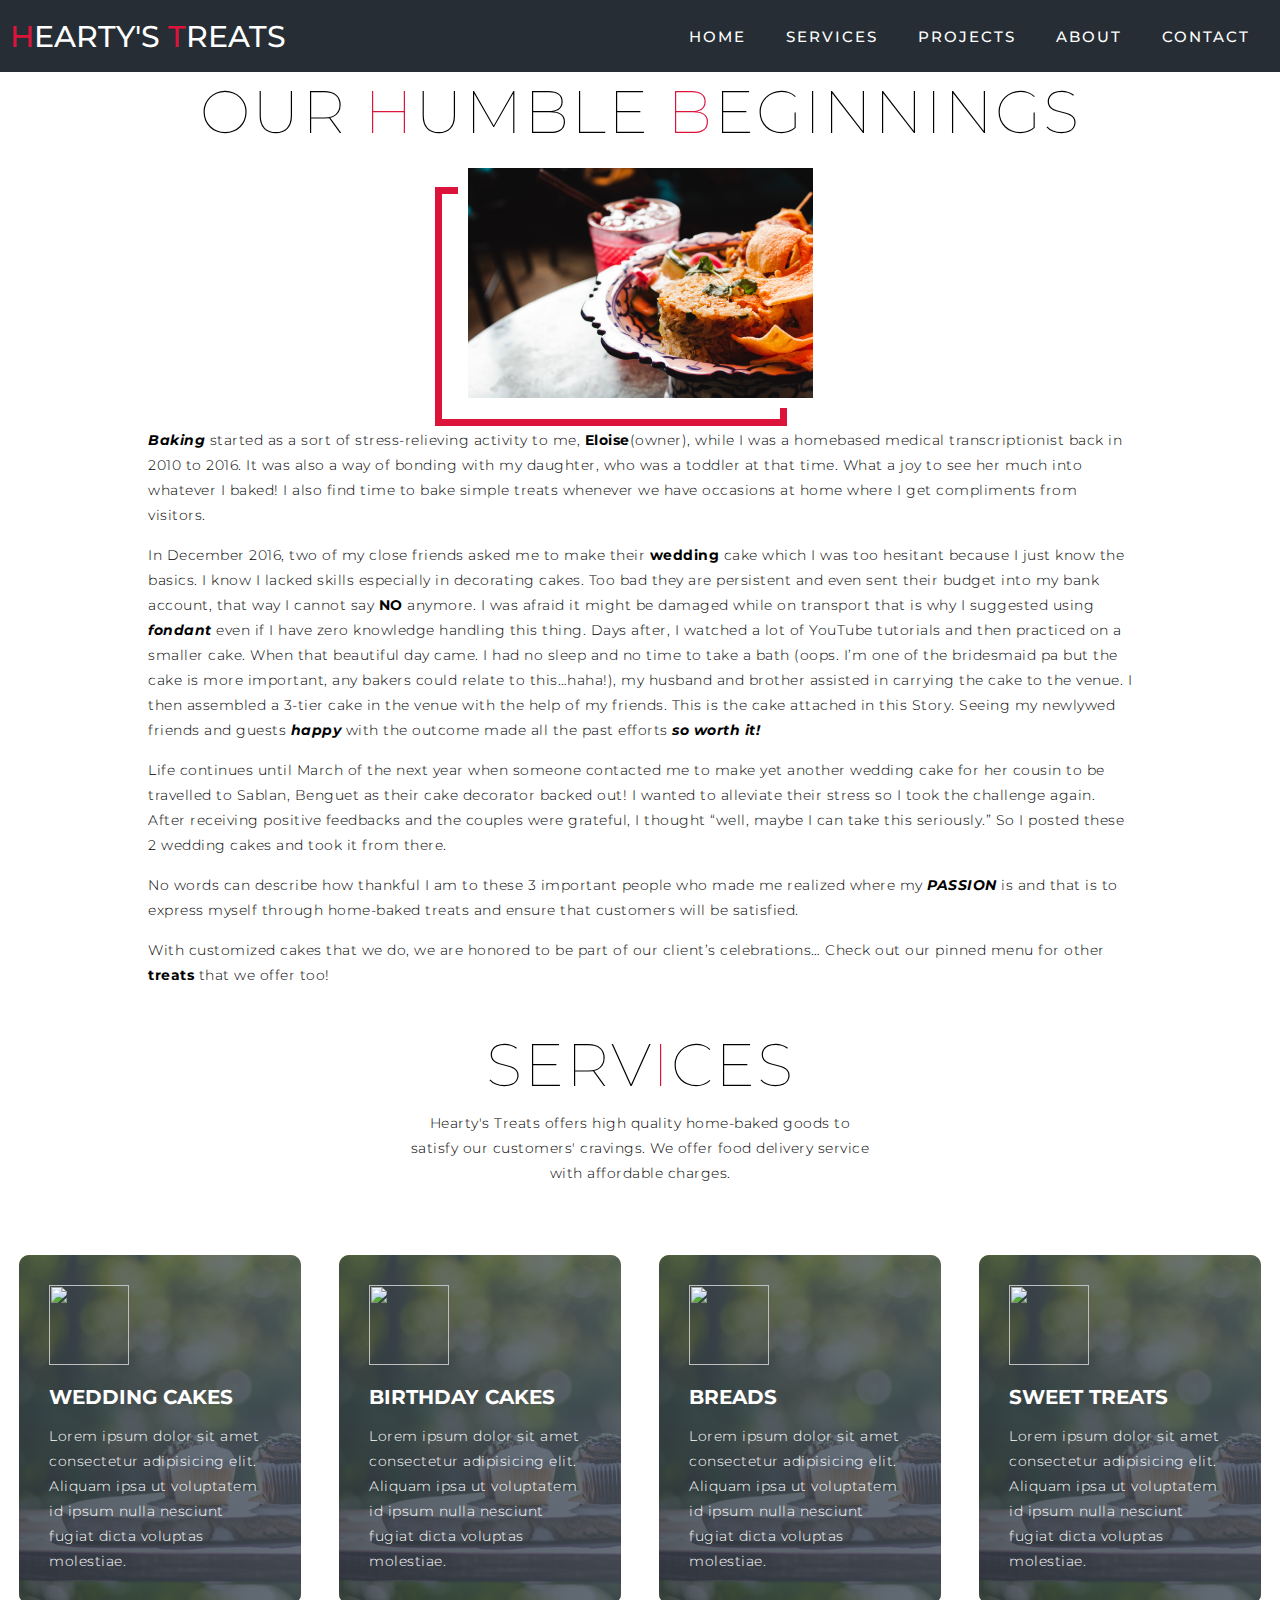
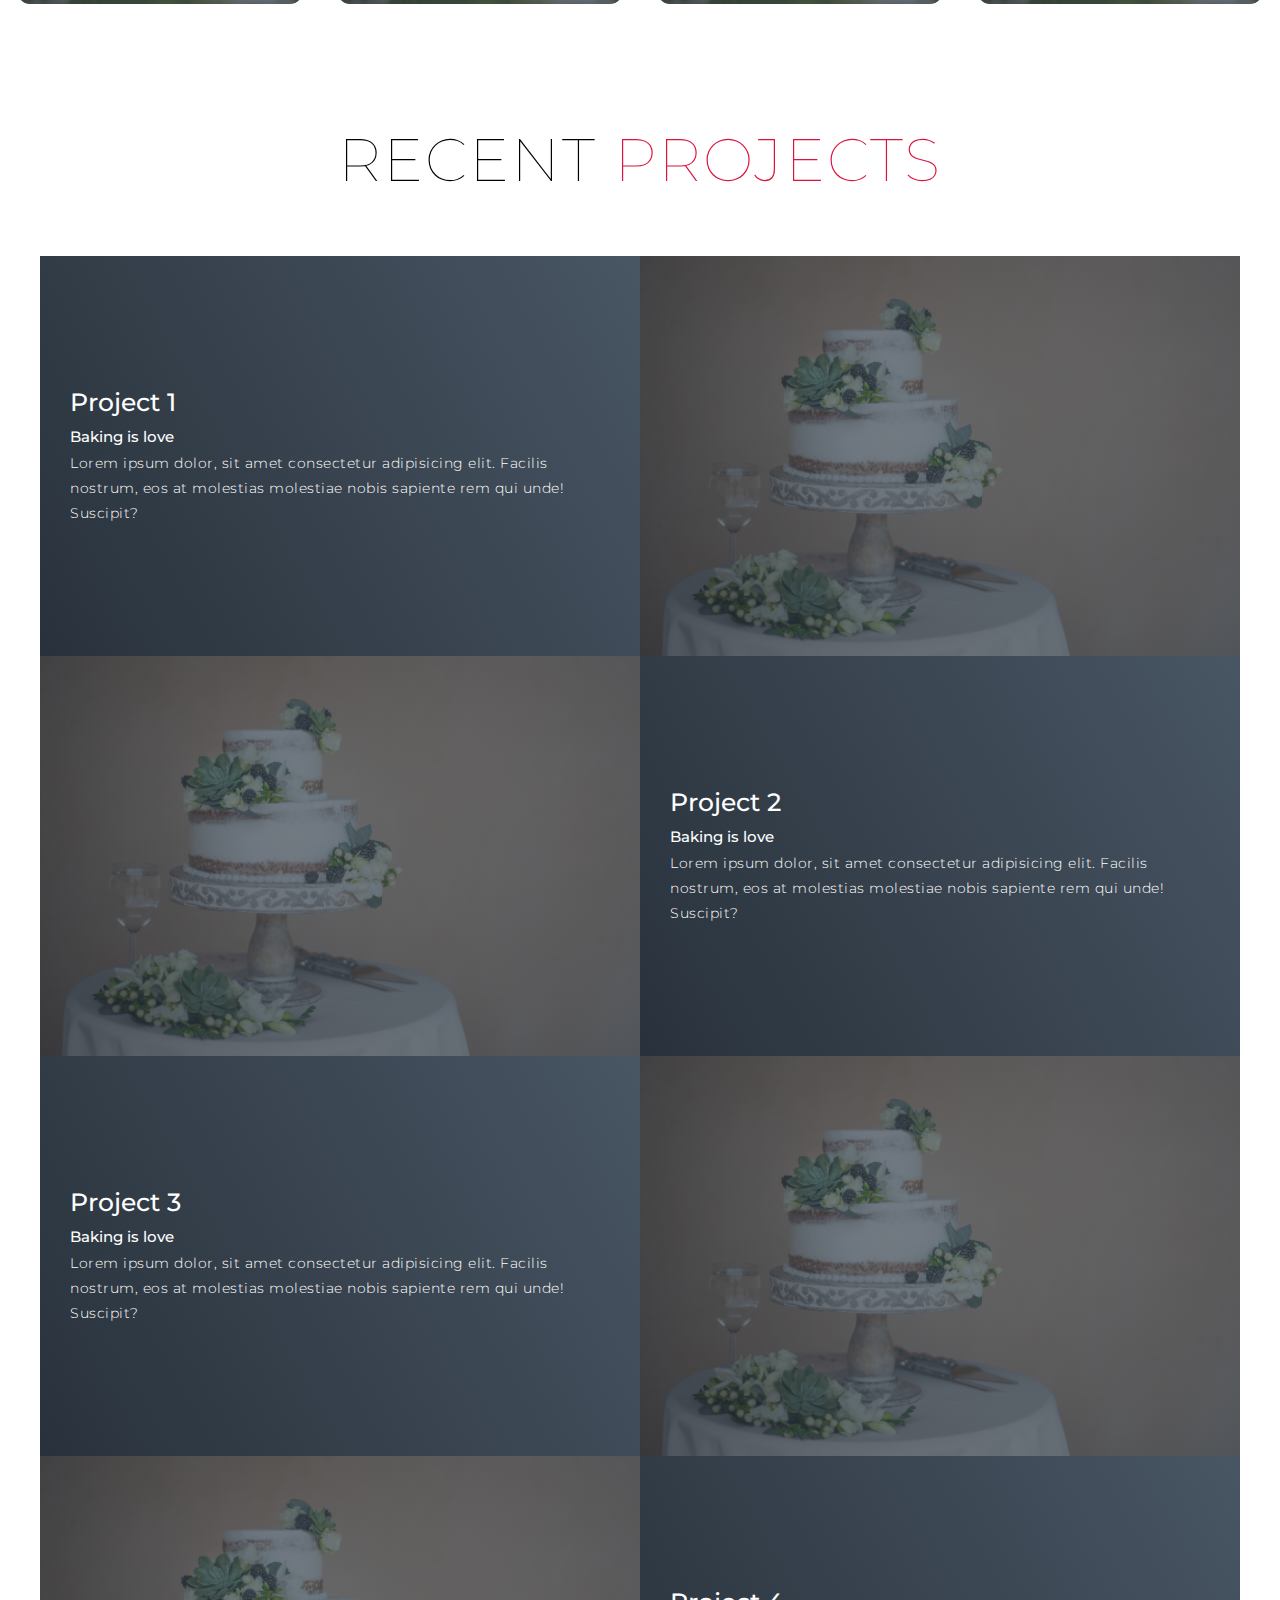
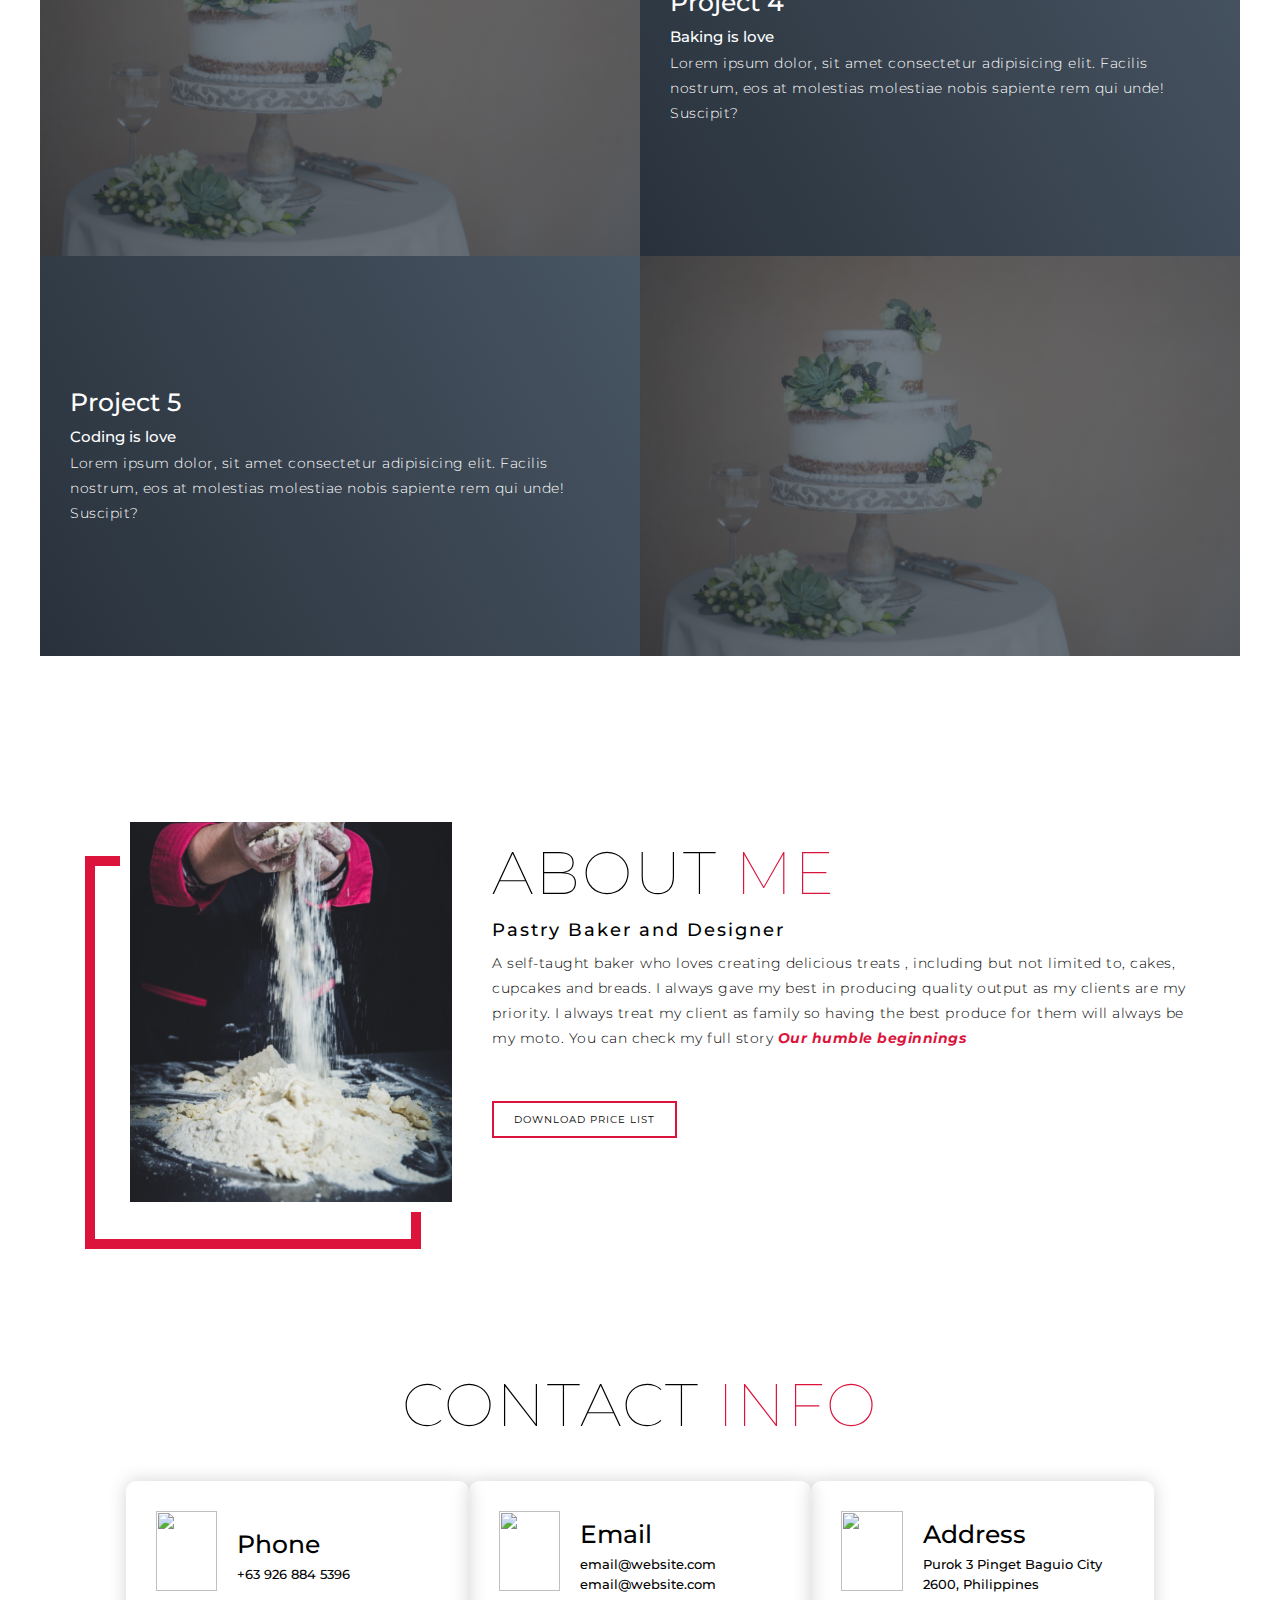
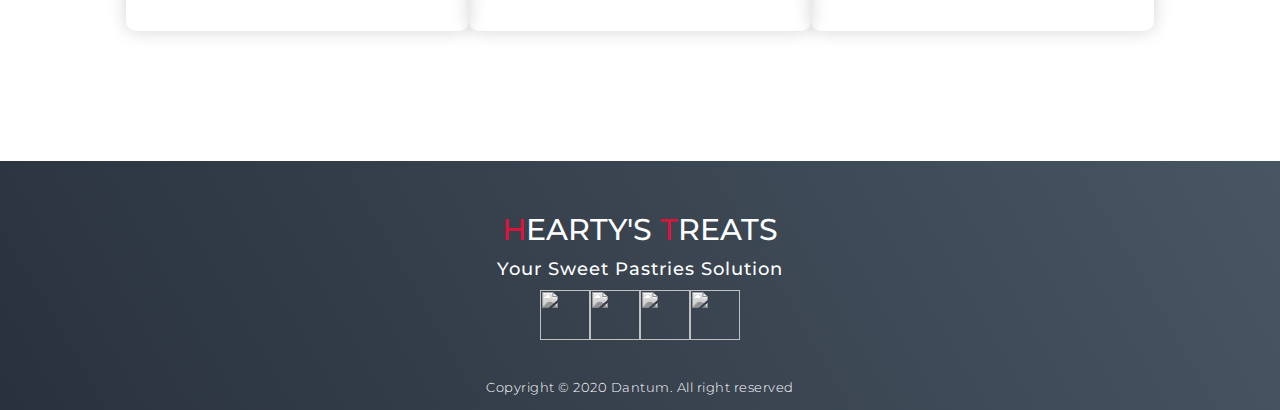
==== story.html @ d449adc9 "heartystreats commit" ====
<!DOCTYPE html>
<html lang="en">
<head>
  <meta charset="UTF-8">
  <meta name="viewport" content="width=device-width, initial-scale=1.0">
  <title>Hearty's Treats</title>
  <link rel="stylesheet" href="styles.css">
</head>
<body>
  <!-- Header -->
  <section id="header" class=" navBarbg">
    <div class="header container">
      <div class="nav-bar">
        <div class="brand">
          <a href="#hero"><h1><span>H</span>earty's <span>T</span>reats</h1></a>
        </div>
        <div class="nav-list">
          <div class="hamburger">
            <div class="bar"></div>
          </div>
          <ul>
            <li><a href="index.html" data-after="Home">home</a></li>
            <li><a href="#services" data-after="Services">services</a></li>
            <li><a href="#projects" data-after="Projects">projects</a></li>
            <li><a href="#about" data-after="About">about</a></li>
            <li><a href="#contact" data-after="Contact">contact</a></li>
          </ul>
        </div>
      </div>
    </div>
  </section>
  <!-- End Header -->

  <!-- Story Section -->
  <section id="story">
    <div class="story container">
        <h1 class="section-title">Our <span>H</span>umble <span>B</span>eginnings</h1>
        <div class="featured-img">
          <img src="img/food01.jpg" alt="featured-img">
        </div>
        <p><span class="boldItalic">Baking</span> started as a sort of stress-relieving activity to me, <span class="bold">Eloise</span>(owner), while I was a homebased medical transcriptionist back in 2010 to 2016. It was also a way of bonding with my daughter, who was a toddler at that time. What a joy to see her much into whatever I baked! I also find time to bake simple treats whenever we have occasions at home where I get compliments from visitors.</p>
        <P>In December 2016, two of my close friends asked me to make their <span class="bold">wedding</span> cake which I was too hesitant because I just know the basics. I know I lacked skills especially in decorating cakes. Too bad they are persistent and even sent their budget into my bank account, that way I cannot say <span class="bold">NO</span>  anymore. I was afraid it might be damaged while on transport that is why I suggested using <span class="boldItalic">fondant</span> even if I have zero knowledge handling this thing. Days after, I watched a lot of YouTube tutorials and then practiced on a smaller cake. When that beautiful day came. I had no sleep and no time to take a bath (oops. I’m one of the bridesmaid pa but the cake is more important, any bakers could relate to this…haha!), my husband and brother assisted in carrying the cake to the venue. I then assembled a 3-tier cake in the venue with the help of my friends. This is the cake attached in this Story. Seeing my newlywed friends and guests <span class="boldItalic">happy</span> with the outcome made all the past efforts <span class="boldItalic">so worth it!</span> </P>
        <p>Life continues until March of the next year when someone contacted me to make yet another wedding cake for her cousin to be travelled to Sablan, Benguet as their cake decorator backed out! I wanted to alleviate their stress so I took the challenge again. After receiving positive feedbacks and the couples were grateful, I thought “well, maybe I can take this seriously.” So I posted these 2 wedding cakes and took it from there.</p>
        <p>No words can describe how thankful I am to these 3 important people who made me realized where my <span class="boldItalic">PASSION</span> is and that is to express myself through home-baked treats and ensure that customers will be satisfied.</p>
        <p>With customized cakes that we do, we are honored to be part of our client’s celebrations… Check out our pinned menu for other <span class="bold">treats</span> that we offer too!</p>

    </div>
  </section>
  <!-- End Story Section -->

  <!-- Service section -->
  <section id="services">
    <div class="services container">
      <div class="service-top">
        <h1 class="section-title">Serv<span>i</span>ces</h1>
        <p>Hearty's Treats offers high quality home-baked goods to satisfy our customers' cravings. We offer food delivery service with affordable charges.</p>
      </div>
      <div class="service-bottom">
        <div class="service-item">
          <div class="icon"><img src="https://img.icons8.com/bubbles/100/000000/services.png"/></div>
          <h2>Wedding Cakes</h2>
          <p>Lorem ipsum dolor sit amet consectetur adipisicing elit. Aliquam ipsa ut voluptatem id ipsum nulla nesciunt fugiat dicta voluptas molestiae.</p>
        </div>
        <div class="service-item">
          <div class="icon"><img src="https://img.icons8.com/bubbles/100/000000/services.png"/></div>
          <h2>Birthday Cakes</h2>
          <p>Lorem ipsum dolor sit amet consectetur adipisicing elit. Aliquam ipsa ut voluptatem id ipsum nulla nesciunt fugiat dicta voluptas molestiae.</p>
        </div>
        <div class="service-item">
          <div class="icon"><img src="https://img.icons8.com/bubbles/100/000000/services.png"/></div>
          <h2>Breads</h2>
          <p>Lorem ipsum dolor sit amet consectetur adipisicing elit. Aliquam ipsa ut voluptatem id ipsum nulla nesciunt fugiat dicta voluptas molestiae.</p>
        </div>
        <div class="service-item">
          <div class="icon"><img src="https://img.icons8.com/bubbles/100/000000/services.png"/></div>
          <h2>Sweet Treats</h2>
          <p>Lorem ipsum dolor sit amet consectetur adipisicing elit. Aliquam ipsa ut voluptatem id ipsum nulla nesciunt fugiat dicta voluptas molestiae.</p>
        </div>
      </div>
    </div>
  </section>
  <!-- End Service section -->

  <!-- Projects Section -->
  <section id="projects">
    <div class="projects container">

      <div class="projects-header">
        <h1 class="section-title">Recent <span>Projects</span></h1>
      </div>

      <div class="all-projects">
        <div class="project-item">
          <div class="project-info">
            <h1>Project 1</h1>
            <h2>Baking is love</h2>
            <p>Lorem ipsum dolor, sit amet consectetur adipisicing elit. Facilis nostrum, eos at molestias molestiae nobis sapiente rem qui unde! Suscipit?</p>
          </div>
          <div class="project-img">
            <img src="./img/cackes david-holifield-TedPAb06its-unsplash.jpg" alt="img">
          </div>
        </div>
        <div class="project-item">
          <div class="project-info">
            <h1>Project 2</h1>
            <h2>Baking is love</h2>
            <p>Lorem ipsum dolor, sit amet consectetur adipisicing elit. Facilis nostrum, eos at molestias molestiae nobis sapiente rem qui unde! Suscipit?</p>
          </div>
          <div class="project-img">
            <img src="./img/cackes david-holifield-TedPAb06its-unsplash.jpg" alt="img">
          </div>
        </div>
        <div class="project-item">
          <div class="project-info">
            <h1>Project 3</h1>
            <h2>Baking is love</h2>
            <p>Lorem ipsum dolor, sit amet consectetur adipisicing elit. Facilis nostrum, eos at molestias molestiae nobis sapiente rem qui unde! Suscipit?</p>
          </div>
          <div class="project-img">
            <img src="./img/cackes david-holifield-TedPAb06its-unsplash.jpg" alt="img">
          </div>
        </div>
        <div class="project-item">
          <div class="project-info">
            <h1>Project 4</h1>
            <h2>Baking is love</h2>
            <p>Lorem ipsum dolor, sit amet consectetur adipisicing elit. Facilis nostrum, eos at molestias molestiae nobis sapiente rem qui unde! Suscipit?</p>
          </div>
          <div class="project-img">
            <img src="./img/cackes david-holifield-TedPAb06its-unsplash.jpg" alt="img">
          </div>
        </div>
        <div class="project-item">
          <div class="project-info">
            <h1>Project 5</h1>
            <h2>Coding is love</h2>
            <p>Lorem ipsum dolor, sit amet consectetur adipisicing elit. Facilis nostrum, eos at molestias molestiae nobis sapiente rem qui unde! Suscipit?</p>
          </div>
          <div class="project-img">
            <img src="./img/cackes david-holifield-TedPAb06its-unsplash.jpg" alt="img">
          </div>
        </div>
      </div>
    </div>
  </section>
  <!-- End Projects Section -->

  <!-- About Section -->
  <section id="about">
    <div class="about container">
      <div class="col-left">
        <div class="about-img">
          <img src="./img/jordane-mathieu-unsplash.jpg" alt="img">
        </div>
      </div>
      <div class="col-right">
        <h1 class="section-title">About <span>Me</span></h1>
        <h2>Pastry Baker and Designer</h2>
        <p>A self-taught baker who loves creating delicious treats , including but not limited to, cakes, cupcakes and breads. I always gave my best in producing quality output as my clients are my priority. I always treat my client as family so having the best produce for them will always be my moto. You can check my full story <a href="story.html" class="story boldItalic crimson"> Our humble beginnings</a></p>
        <a href="#" class="cta">download Price List</a>
      </div>
    </div>
  </section>
  <!-- End About Section -->

  <!-- Contact Section -->
  <section id="contact">
    <div class="contact container">
      <div>
        <h1 class="section-title">Contact <span>Info</span></h1>
      </div>
      <div class="contact-items">
        <div class="contact-item">
          <div class="icon"><img src="https://img.icons8.com/bubbles/100/000000/phone.png"/></div>
          <div class="contact-info">
            <h1>Phone</h1>
            <h2>+63 926 884 5396</h2>
          </div>
        </div>
        <div class="contact-item">
          <div class="icon"><img src="https://img.icons8.com/bubbles/100/000000/email.png"/></div>
          <div class="contact-info">
            <h1>Email</h1>
            <h2>email@website.com</h2>
            <h2>email@website.com</h2>
          </div>
        </div>
        <div class="contact-item">
          <div class="icon"><img src="https://img.icons8.com/bubbles/100/000000/address.png"/></div>
          <div class="contact-info">
            <h1>Address</h1>
            <h2>Purok 3 Pinget Baguio City 2600, Philippines</h2>            
          </div>
        </div>
      </div>
    </div>
  </section>
  <!-- End Contact Section -->

  <!-- Footer Section -->
  <section id="footer">
    <div class="footer container">
      <div class="brand">
        <h1><span>H</span>earty's <span>T</span>reats</h1>
      </div>
      <h2>Your Sweet Pastries Solution</h2>
      <div class="social-icon">
        <div class="social-item">
          <a href="https://www.facebook.com/HeartysTreats/"><img src="https://img.icons8.com/bubbles/50/000000/facebook-new.png"/></a>
        </div>
        <div class="social-item">
          <a href="#"><img src="https://img.icons8.com/bubbles/50/000000/instagram-new.png"/></a>
        </div>
        <div class="social-item">
          <a href="#"><img src="https://img.icons8.com/bubbles/100/000000/twitter.png"/></a>
        </div>
        <div class="social-item">
          <a href="#"><img src="https://img.icons8.com/bubbles/100/000000/linkedin.png"/></a>
        </div>
      </div>
      <p>Copyright &copy; 2020 Dantum. All right reserved</p>
    </div>
  </section>
  <!-- End Footer Section -->
  
  <script src="app.js"></script>
</body>
</html>
---- styles.css ----
@import 'https://fonts.googleapis.com/css?family=Montserrat:300, 400, 700&display=swap';

/* import variables css*/
@import url(/_variables.css);

/* import global css */
@import url(/_global.css);

*{
  margin: 0;
  padding: 0;
  box-sizing: border-box;
}
html {
  font-family: 'Montserrat',sans-serif;
  font-size: 10px;
  scroll-behavior: smooth;
}
a{
  text-decoration: none;
}
p{
  line-height: 1.3rem;
  letter-spacing: .05rem;
}
.container {
  /* height: 100vh; */
  width: 100%;
  display: grid;
  place-items: center;
}
img {
  height: 100%;
  width: 100%;
  object-fit: cover;
}
p {
  color: black;
  font-size: 1.4rem;
  margin-top: 5px;
  line-height: 2.5rem;
  font-weight: 300;
  letter-spacing: .05rem;
}
.section-title {
  font-size: 3rem;
  font-weight: lighter;
  color: black;
  margin-bottom: 10px;
  text-transform: uppercase;
  letter-spacing: .2rem;
}
.section-title span {
  color: crimson;
}
.cta {
  display: inline-block;
  padding: 10px 30px;
  color: white;
  background-color: transparent;
  border: 2px solid crimson;
  font-size: 2rem;
  text-transform: uppercase;
  letter-spacing: .1rem;
  margin-top: 30px;
  transition: .3s ease;
  transition-property: background-color, color;
}
.cta:hover {
  color: white;
  background-color: crimson;
}
.brand h1 {
  font-weight: 500;
  font-size: 3rem;
  text-transform: uppercase;
  color: white;
}
.brand h1 span {
  color: crimson;
}

/*===== Header Section =====*/
#header {
  position: fixed;
  z-index: 1000;
  left: 0;
  top: 0;
  width: 100vw;
  height: auto;
}
#header .header {
  min-height: 8vh;
  background-color: rgba(31, 30, 30, 0.24);
  transition: .3s ease background-color;
}
#header .nav-bar {
  display: flex;
  align-items: center;
  justify-content: space-between;
  width: 100%;
  height: 100%;
  max-width: 1300px;
  padding: 0 10px;
}
#header .nav-list ul{
  list-style: none;
  position: absolute;
  background-color: rgb(31, 30, 30);
  width: 100vw;
  height: 100vh;
  left: 150%;
  top: 0;
  display: flex;
  flex-direction: column;
  justify-content: center;
  align-items: center;
  z-index: 1;
  overflow: hidden;
  transition: .5s ease left;
}
#header .nav-list ul.active {
  left: 0;
}
#header .nav-list ul a{
  font-size: 2.5rem;
  font-weight: 500;
  letter-spacing: .2rem;
  text-decoration: none;
  color: white;
  text-transform: uppercase;
  padding: 20px;
  display: block;
}
#header .nav-list ul a::after {
  content: attr(data-after);
  position: absolute;
  top: 50%;
  left: 50%;
  transform: translate(-50%, -50%) scale(0);
  color: rgba(240, 248, 255, 0.021);
  font-size: 13rem;
  letter-spacing: 50px;
  z-index: -1;
  transition: letter-spacing .3s ease;
}
#header .nav-list ul li:hover a::after{
  transform: translate(-50%, -50%) scale(1);
  letter-spacing: initial;
}
#header .nav-list ul li:hover a{
  color: crimson;
}
#header .hamburger {
  height: 60px;
  width: 60px;
  display: inline-block;
  border: 3px solid white;
  border-radius: 50%;
  position: relative;
  display: flex;
  align-items: center;
  justify-content: center;
  z-index: 100;
  cursor: pointer;
  transform: scale(.8);
  margin-right: 20px;
}
#header .hamburger::after {
  content: '';
  position: absolute;
  height: 100%;
  width: 100%;
  border-radius: 50%;
  border: 3px solid white;
  animation: hamburger_puls 1s infinite;
}
#header .hamburger .bar {
  height: 2px;
  width: 30px;
  position: relative;
  background-color: white;
  z-index: -1;
}
#header .hamburger .bar::after, 
#header .hamburger .bar::before {
  content: '';
  position: absolute;
  height: 100%;
  width: 100%;
  left: 0;
  background-color: white;
  transition: .3s ease;
  transition-property: top, bottom;
}
#header .hamburger .bar::before{
  bottom: 8px;
} 
#header .hamburger .bar::after{
  top: 8px;
} 
#header .hamburger.active .bar::before{
  bottom: 0;
}
#header .hamburger.active .bar::after{
  top: 0;
}
/*===== End Header Section =====*/

/*===== Hero Section =====*/
#hero{
  height: 100vh;
  background-image: url('./img/food01.jpg');
  background-size: cover;
  background-position: top center;
  position: relative;
  z-index: 1;
}
#hero .hero{
  height: 100%;
  max-width: 1200px;
  margin: 0 auto;
  padding: 0 50px;
  justify-content: flex-start;
  
}
/* image overlay */
#hero::after{
  content: '';
  background-color: black;
  position: absolute;
  top: 0;
  left: 0;
  height: 100%;
  width: 100%;
  opacity: .7;
  z-index: -1;
}
#hero h1{
  display: block;
  font-size: 4rem;
  line-height: 6rem;
  width: fit-content;
  position: relative;
  color: transparent;
  animation: text_reveal 1s ease forwards;
  animation-delay: 1s;
}
#hero h1:nth-child(1) {
  animation-delay: 1s;
}
#hero h1:nth-child(2) {
  animation: text_reveal_name .5 ease forwards;
  animation-delay: 2s;
  font-weight: 700;
}
#hero h1 span {
  position: absolute;
  top: 0;
  left: 0;
  height: 100%;
  width: 0;
  background-color: var(--crimson);
  animation: text_reveal_box 1s ease;
  animation-delay: .5s;
}
#hero h1:nth-child(1) span {
  animation-delay: .5s;
}
#hero h1:nth-child(2) span {
  animation-delay: 1.5s;
}
/* End Hero Section*/

/* Services Section */
#services .service-top {
  max-width: 500px;
  text-align: center;
  margin: 10px 0;
  padding: 20px;
}
#services .service-bottom {
  display: flex;
  align-items: center;
  justify-content: center;
  flex-wrap: wrap;
  margin-top: 20px;
}
#services .service-item {
  flex-basis: 80%;
  display: flex;
  align-items: flex-start;
  justify-content: center;
  flex-direction: column;
  padding: 30px;
  border-radius: 10px;
  background-image: url('img/cup-cakes.jpg');
  background-size: cover;
  margin: 10px 5%;
  position: relative;
  z-index: 1;
  overflow: hidden;
}
#services .service-item::after {
  content: '';
  position: absolute;
  left: 0;
  top: 0;
  height: 100%;
  width: 100%;
  background-image: linear-gradient(60deg, #29323c 0%, #485563 100%);
  opacity: .8;
  z-index: -1;
}

#services .service-bottom .icon {
  height: 80px;
  width: 80px;
  margin-bottom: 20px;
}
#services .service-item h2{
  font-size: 2rem;
  color: white;
  margin-bottom: 10px;
  text-transform: uppercase;
}
#services .service-item p {
  color: white;
  text-align: left;
}
/* End Services Section */

/*===== Projects section =====*/
#projects .projects {
  flex-direction: column;
  max-width: 1200px;
  margin: 0 auto;
  padding: 100px 0;
}
#projects .projects-header {
  margin-bottom: 50px;
}
#projects .all-projects {
  display: flex;
  align-items: center;
  justify-content: center;
  flex-direction: column;
}
#projects .project-item{
  display: flex;
  align-items: center;
  justify-content: center;
  flex-direction: column;
  width: 80%;
  margin: 20px auto;
  overflow: hidden;
  border-radius: 10px;  
}
#projects .project-info {
  padding: 30px;
  flex-basis: 50%;
  height: 100%;
  display: flex;
  align-items: flex-start;
  justify-content: center;
  flex-direction: column;
  background-image: linear-gradient(60deg, #29323c 0%, #485563 100%);
  color: white;  
}
#projects .project-info h1 {
  font-size: 2.5rem;
  font-weight: 500;
}
#projects .project-info h2 {
  font-size: 1.5rem;
  font-weight: 500;
  margin-top: 10px;
}
#projects .project-info p {
  color: white;
}
#projects .project-img {
  flex-basis: 50%;
  height: 300px;
  overflow: hidden;
  position: relative;
  width: 100%; /* for mozilla firefox */
}
#projects .project-img:after {
  content: '';
  position: absolute;
  left: 0;
  top: 0;
  height: 100%;
  width: 100%;
  background-image: linear-gradient(60deg, #29323c 0%, #485563 100%);
  opacity: .7;
}
#projects .project-img img {
  transition: transform .3s ease;
  height: 100%;
  width: 100%;
  object-fit: cover;
}
#projects .project-item:hover .project-img img{
  transform: scale(1.1);
}
/*===== End Projects section =====*/

/*===== About section =====*/
#about .about {
  display: flex;
  flex-direction: column-reverse;
  text-align: center;
  max-width: 1200px;
  margin: 0 auto;
  padding: 50px 20px;
}
#about .col-left {
  width: 250px;
  height: 360px;
}
#about .col-right {
  width: 100%;
}
#about .col-right h2 {
  font-size: 1.8rem;
  font-weight: 500;
  letter-spacing: .2rem;
  margin-bottom: 10px;
}
#about .col-right p {
  margin-bottom: 20px;
}
#about .col-right .cta {
  color: black;
  margin-bottom: 50px;
  padding: 10px 20px;
  font-size: 1rem;
}
#about .col-left .about-img{
  height: 100%;
  width: 100%;
  position: relative;
  border: 10px solid white;
}
#about .col-left .about-img::after {
  content: '';
  position: absolute;
  left: -33px;
  top: 19px;
  height: 98%;
  width: 98%;
  border: 7px solid crimson;
  z-index: -1;
}
/*===== End About section =====*/

/*===== Contact section =====*/
#contact .contact {
  flex-direction: column;
  max-width: 1200px;
  margin: 0 auto;
}
#contact .contact-items {
  width: 350px;
}
#contact .contact-item {
  flex-basis: 80%;
  padding: 20px;
  text-align: center;
  border-radius: 10px;
  padding: 30px;
  margin: 30px;
  display: flex;
  justify-content: center;
  align-items: center;
  flex-direction: column;
  box-shadow: 0px 0px 18px 0 #0000002c;
  transition: box-shadow .3s ease;
}
#contact .contact-item:hover {
  box-shadow: 0px 0px 5px 0 #0000002c;
}
#contact .icon {
  width: 70px;
  margin: 0 auto;
  margin-bottom: 10px;
}
#contact .contact-info h1 {
  font-size: 2.5rem;
  font-weight: 500;
  margin-bottom: 5px;
}
#contact .contact-info h2 {
  font-size: 1.3rem;
  line-height: 2rem;
  font-weight: 500;
}
/*===== End Contact section =====*/

/*===== Footer section =====*/
#footer {
  background-image: linear-gradient(60deg, #29323c 0%, #485563 100%);
}
#footer .footer {
  min-height: 200px;
  flex-direction: column;
  padding-top: 50px;
  padding-bottom: 10px;
}
#footer h2 {
  color: white;
  font-weight: 500;
  font-size: 1.8rem;
  letter-spacing: .1rem;
  margin-top: 10px;
  margin-bottom: 10px;
}
#footer .social-icon {
  display: flex;
  margin-bottom: 30px;
}
#footer .social-item{
  height: 50px;
  width: 50px;
  margin-bottom: 0 5px;
}#footer .social-item img{
  filter: grayscale(1);
  transition: filter .3s ease;
}
#footer .social-item:hover img{
  filter: grayscale(0);
}
#footer p {
  color: white;
  font-size: 1.3rem;
}
/*===== End Footer section =====*/

/*===== Story section =====*/
#story {
  max-width: 1024px;
  margin-top: 75px;
  margin-left: auto;
  margin-right: auto;
  padding: 0 20px;
}
#story p{
  margin-bottom: 10px;
}
#story .story p:nth-child(3){
  margin-top: 20px;
}
#story .featured-img{
  height: 250px;
  position: relative;
  position: relative;
  border: 10px solid white;
}
#story .featured-img::after{
  content: '';
  position: absolute;
  left: -33px;
  top: 19px;
  height: 98%;
  width: 98%;
  border: 7px solid crimson;
  z-index: -1;
}
/*===== End Story section =====*/

/* Keyframes */
@keyframes text_reveal {
  100% {
    color: white;
  }
}
@keyframes text_reveal_name {
  100%{
    color: crimson;
    font-weight: 500;
  }
}
@keyframes text_reveal_box {
  50%{
    width: 100%;
    left: 0;
  }
  100% {
    width: 0;
    left: 100%;
  }
}
@keyframes hamburger_puls{
  0%{
    opacity: 1;
    transform: scale(1);
  }
  100% {
    opacity: 0;
    transform: scale(1.4);
  }
}
/* End Keyframes */

/*===== Media Query for Tablet =====*/
@media only screen and (min-width: 760px) {
  .cta {
    font-size: 2.5rem;
    padding: 20px 60px;
  }
  h1.section-title {
    font-size: 6rem;
  }

  /* Hero */
  #hero h1 {
    font-size: 7rem;
  }
  /* End Hero */

  /* Service Section */
  #services .service-bottom .service-item{
    flex-basis: 45%;
    margin: 1.5%;
  }
  /* End Service Section */

  /* Projects Section */
  #projects .project-item {
    flex-direction: row;
  }
  #projects .project-item:nth-child(even){
    flex-direction: row-reverse;
  }
  #projects .project-item{
    height: 400px;
    width: 100%;
    margin: 0;
    border-radius: 0;
  }
  #projects .all-projects .project-info {
    height: 100%;
  }
  #projects .all-projects .project-img {
    height: 100%;
  }
  /* End Project Section */

  /* About */
  #about .about {
    flex-direction: row;
  }
  #about .col-left {
    width: 600px;
    height: 400px;
    padding-left: 60px;
  }
  #about .about .col-left .about-img::after {
    left: -45px;
    top: 34px;
    height: 98%;
    width: 98%;
    border: 10px solid crimson;
  }
  #about .col-right {
    text-align: left;
    padding: 30px;
  }
  #about .col-right h1 {
    text-align: left;
  }
  /* End About */

  /* Contact */
  #contact .contact {
    flex-direction: column;
    padding: 100px 0;
    align-items: center;
    justify-content: center;
    min-height: 20vh;
  }
  #contact .contact-items {
    width: 100%;
    display: flex;
    flex-direction: row;
    padding: 30px;
    margin: 0;
  }
  #contact .contact-item {
    margin: auto;
    flex-direction: row;
  }
  #contact .contact-item .icon {
    height: 80px;
    width: 80px;
  }
  #contact .contact-item .icon img {
    object-fit: contain;
  }
  #contact .contact-item .contact-info {
    width: 100%;
    text-align: left;
    padding-left: 20px;
  }
  /* End Contact */
}
/*===== End Media Query for Tablet =====*/

/*===== Media Query for Desktop =====*/
@media only screen and (min-width: 1200px)  {
  #header .hamburger{
    display: none;
  }
  #header .nav-list ul{
    position: initial;
    display: flex;
    flex-direction: row;
    height: auto;
    width: fit-content;
    background-color: transparent;
  }
  #header .nav-list ul li {
    display: inline-block;
  }
  #header .nav-list ul li a {
    font-size: 1.5rem;
  }
  #header .nav-list ul a::after{
    display: none;
  }
  #services .service-bottom .service-item {
    flex-basis: 22%;
    margin: 1.5%;
  }
}
/*===== End Media Query for Desktop =====*/
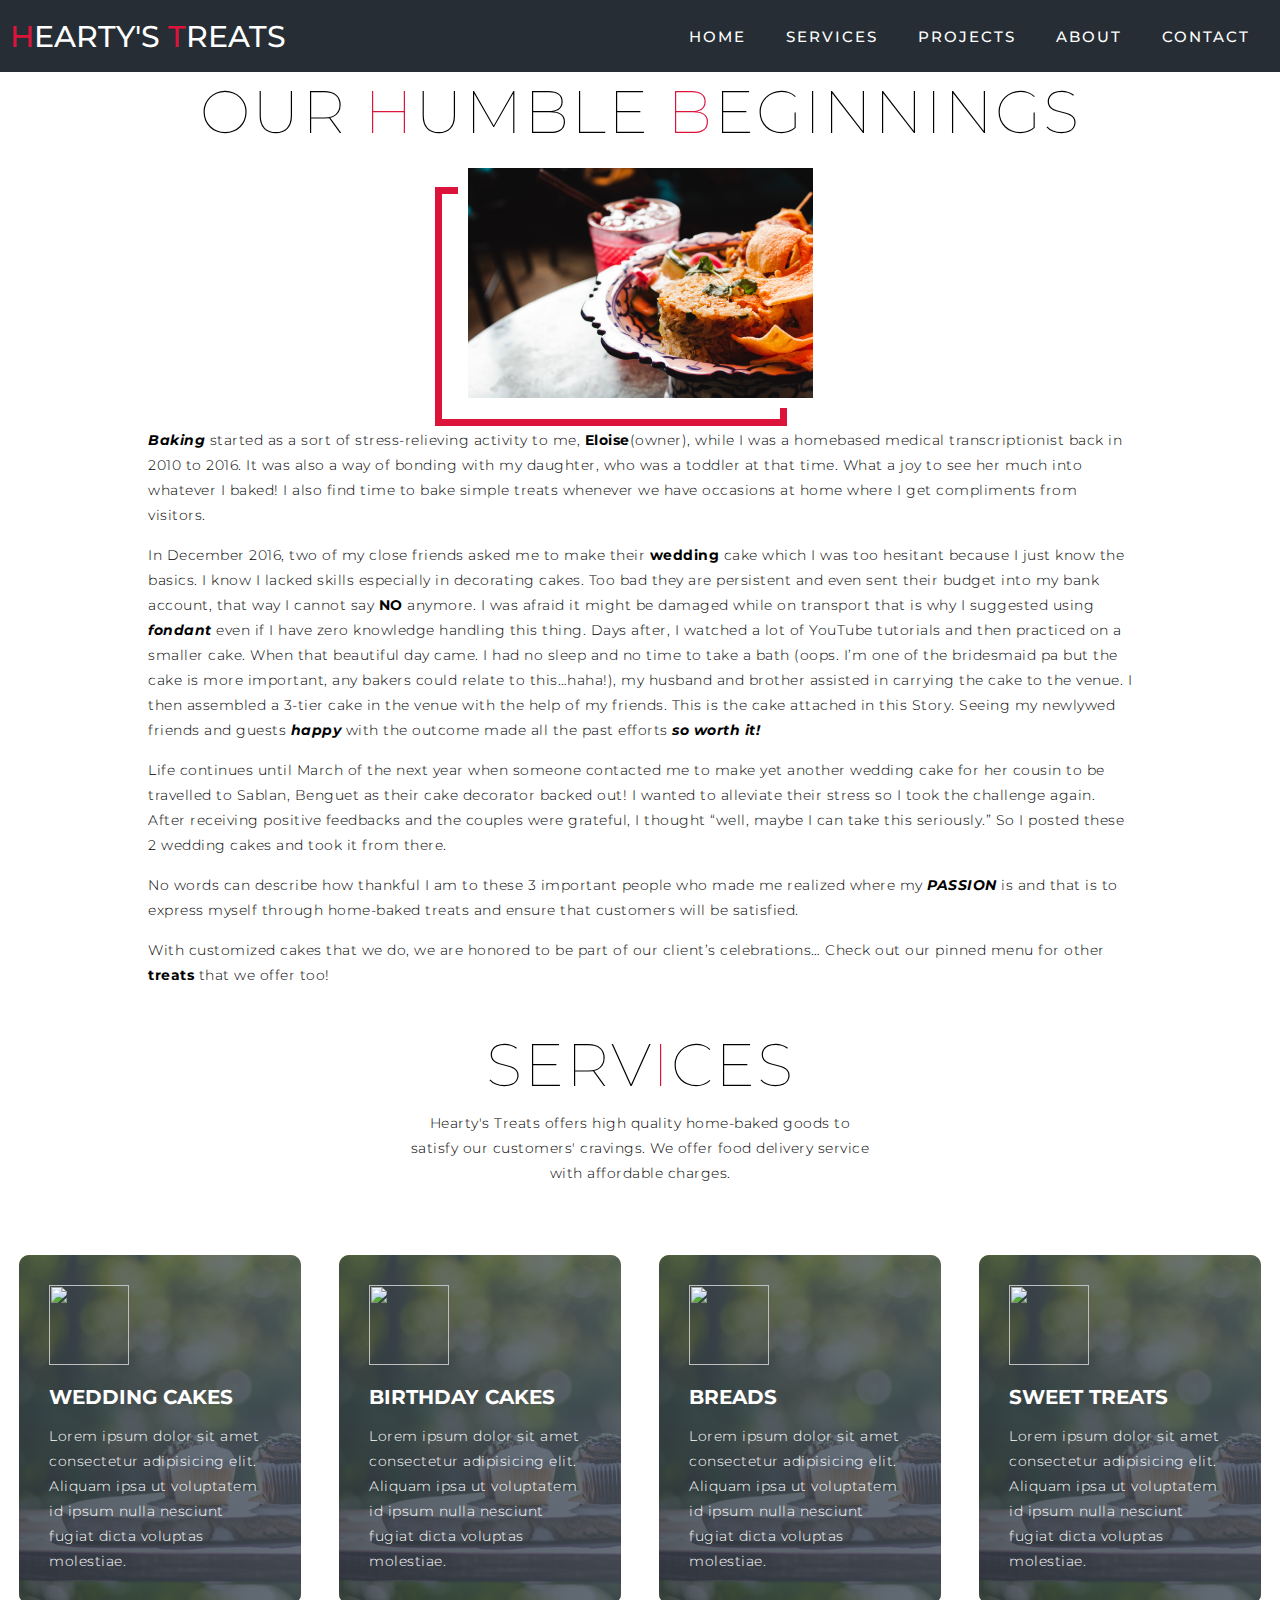
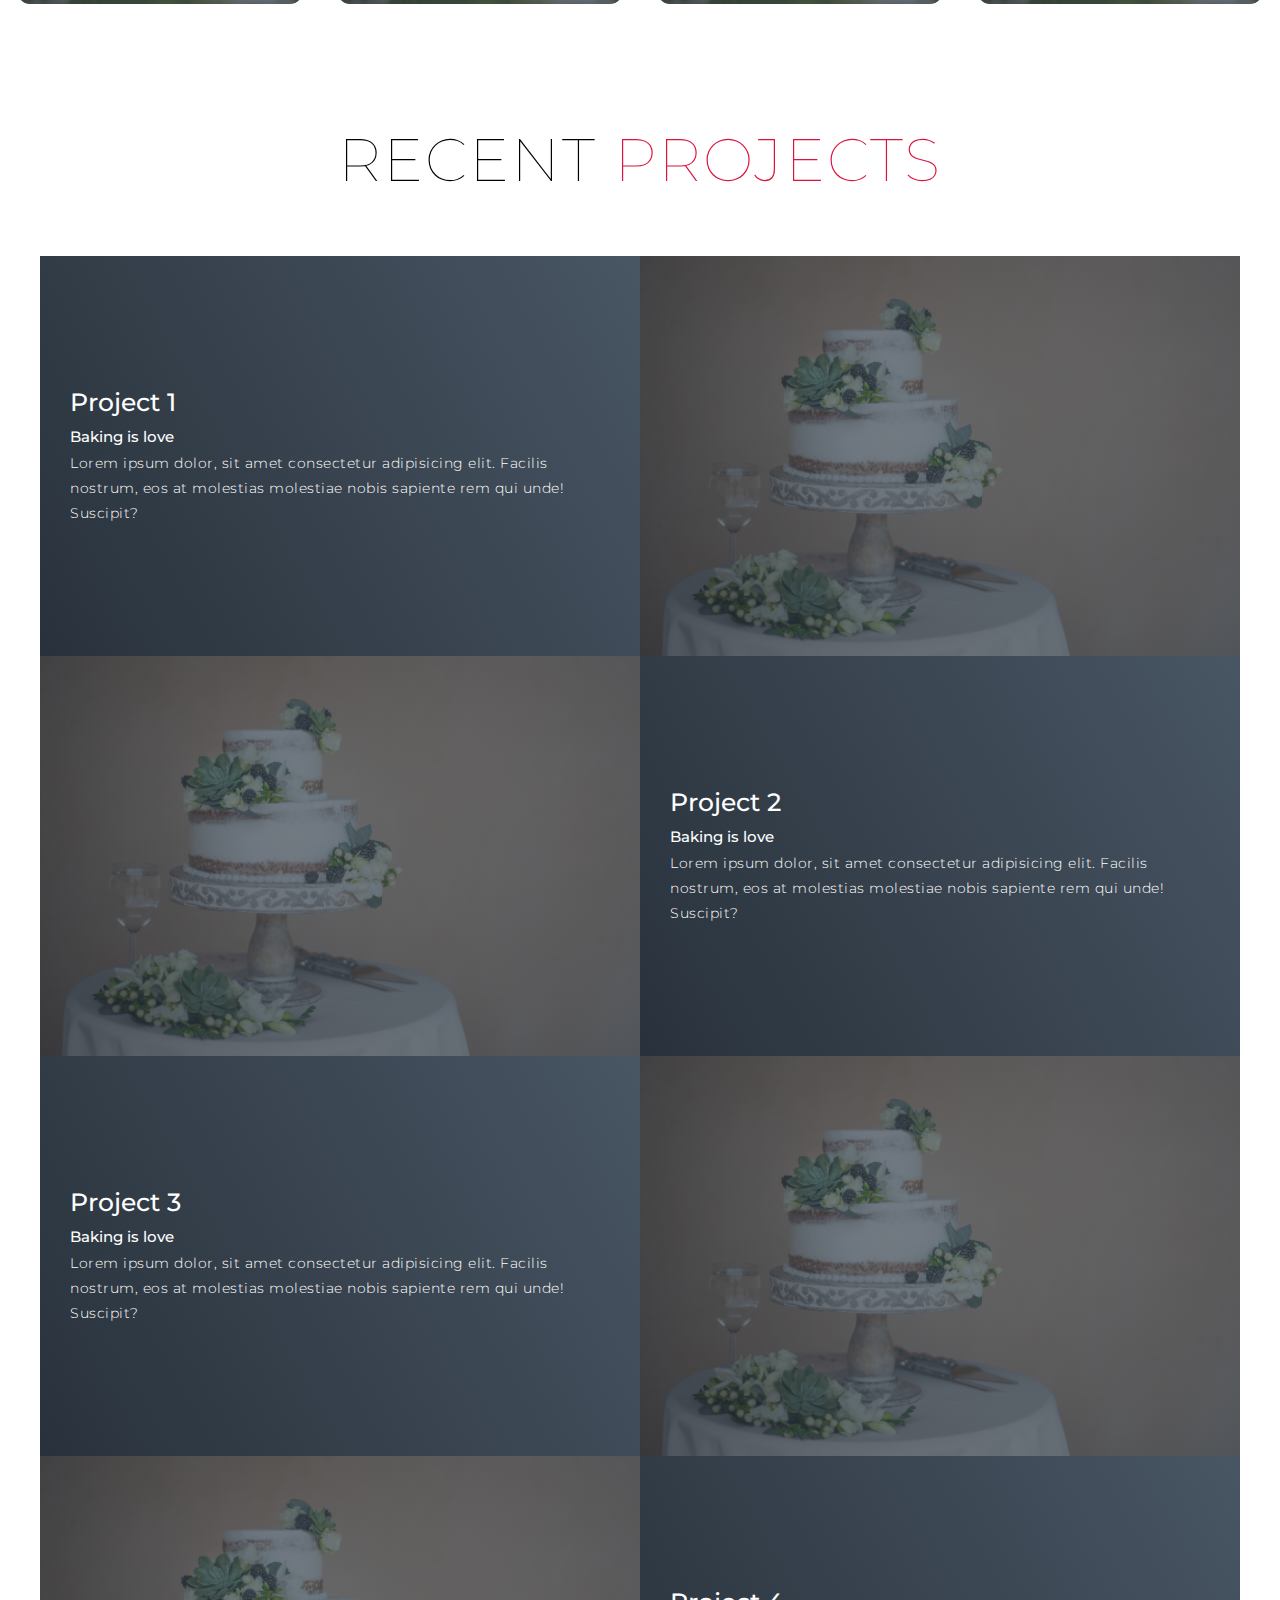
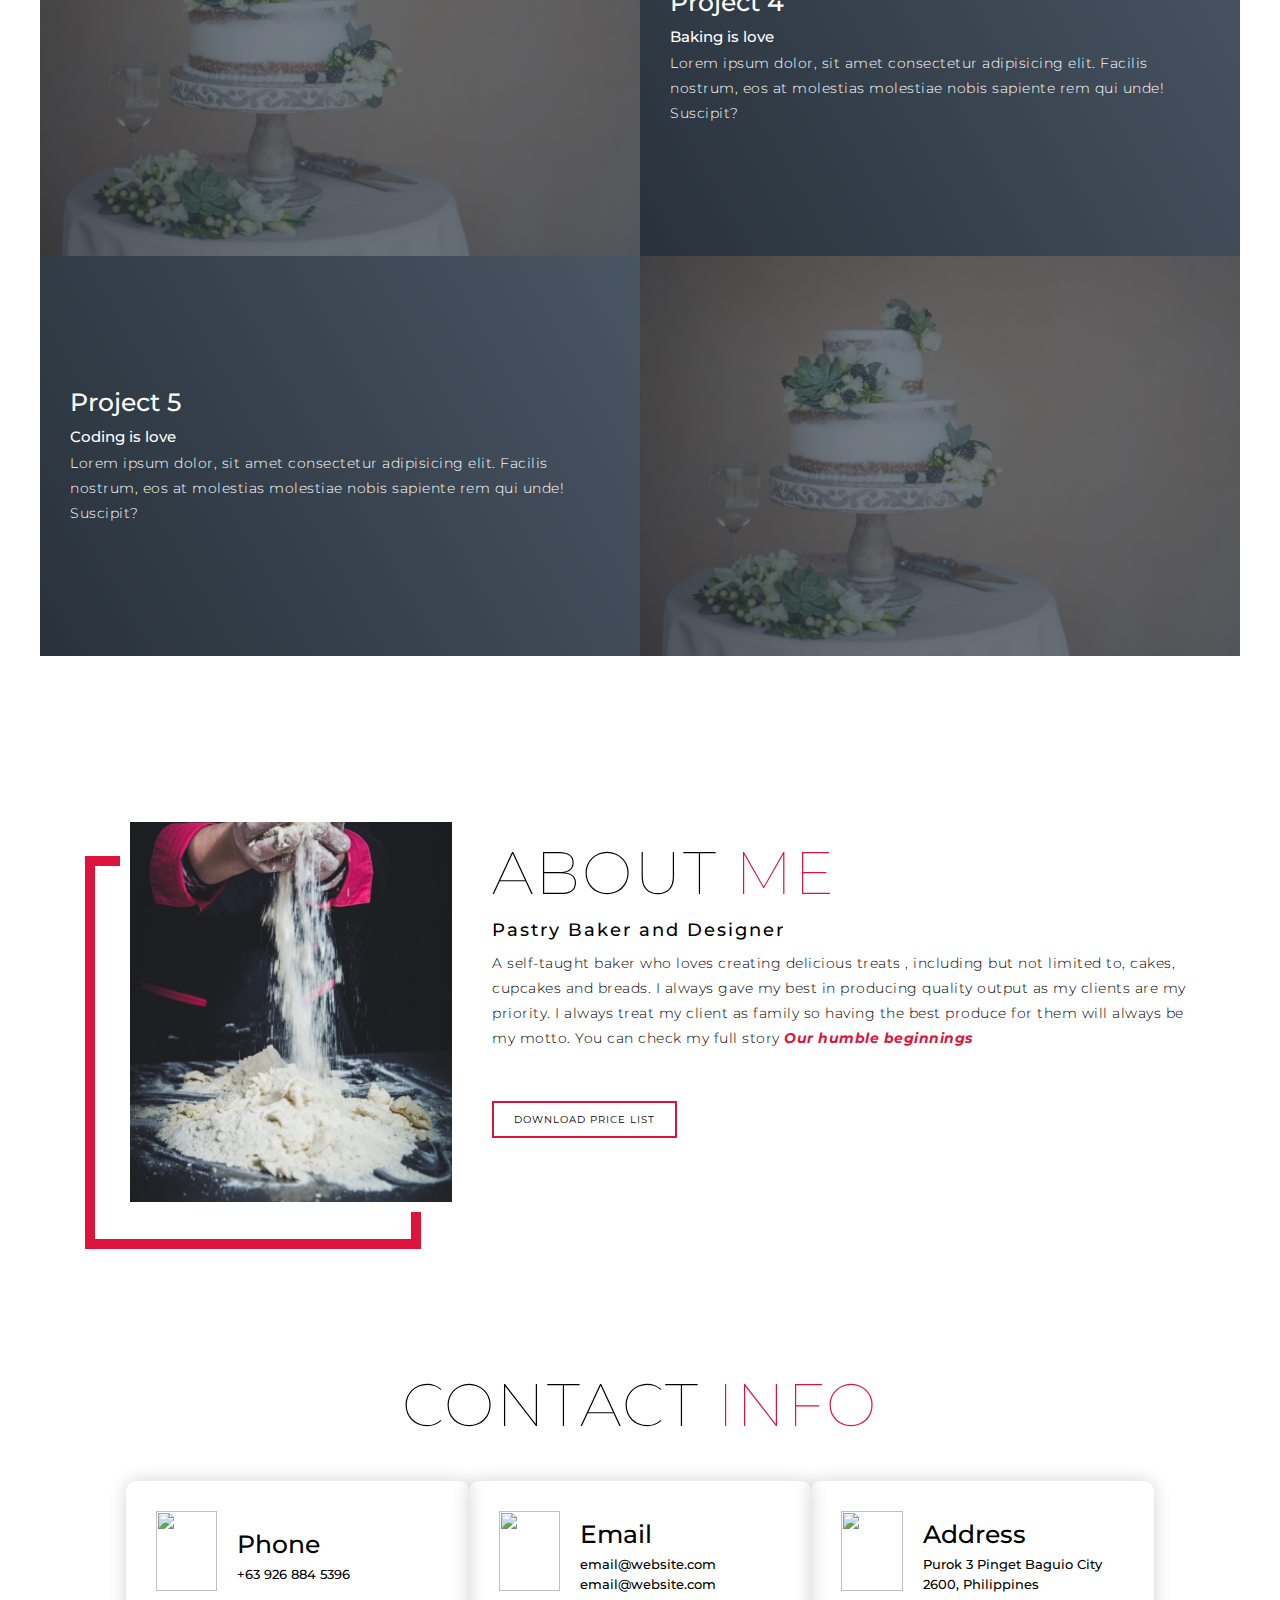
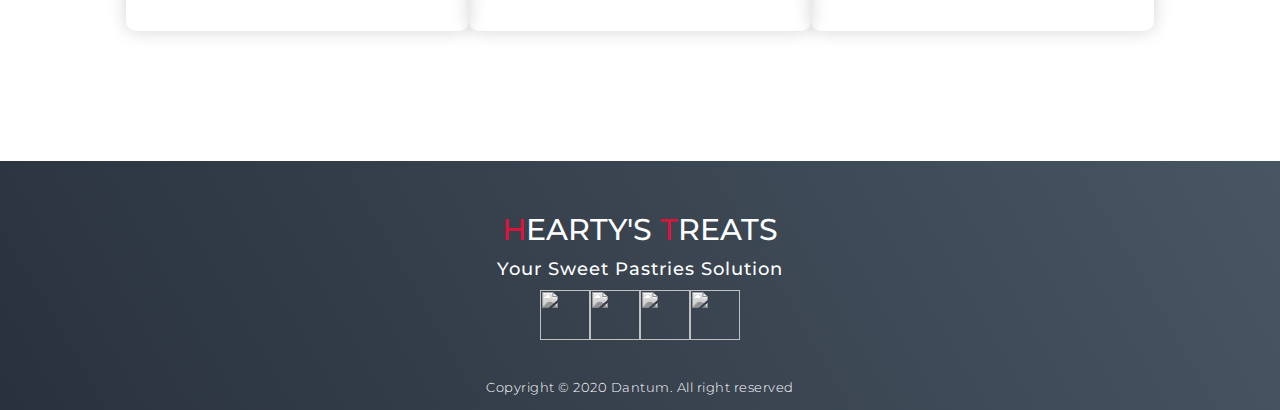
==== commit 3a462b11: "edited 13102020" ====
--- a/story.html
+++ b/story.html
@@ -156,7 +156,7 @@
       <div class="col-right">
         <h1 class="section-title">About <span>Me</span></h1>
         <h2>Pastry Baker and Designer</h2>
-        <p>A self-taught baker who loves creating delicious treats , including but not limited to, cakes, cupcakes and breads. I always gave my best in producing quality output as my clients are my priority. I always treat my client as family so having the best produce for them will always be my moto. You can check my full story <a href="story.html" class="story boldItalic crimson"> Our humble beginnings</a></p>
+        <p>A self-taught baker who loves creating delicious treats , including but not limited to, cakes, cupcakes and breads. I always gave my best in producing quality output as my clients are my priority. I always treat my client as family so having the best produce for them will always be my motto. You can check my full story <a href="story.html" class="story boldItalic crimson"> Our humble beginnings</a></p>
         <a href="#" class="cta">download Price List</a>
       </div>
     </div>
